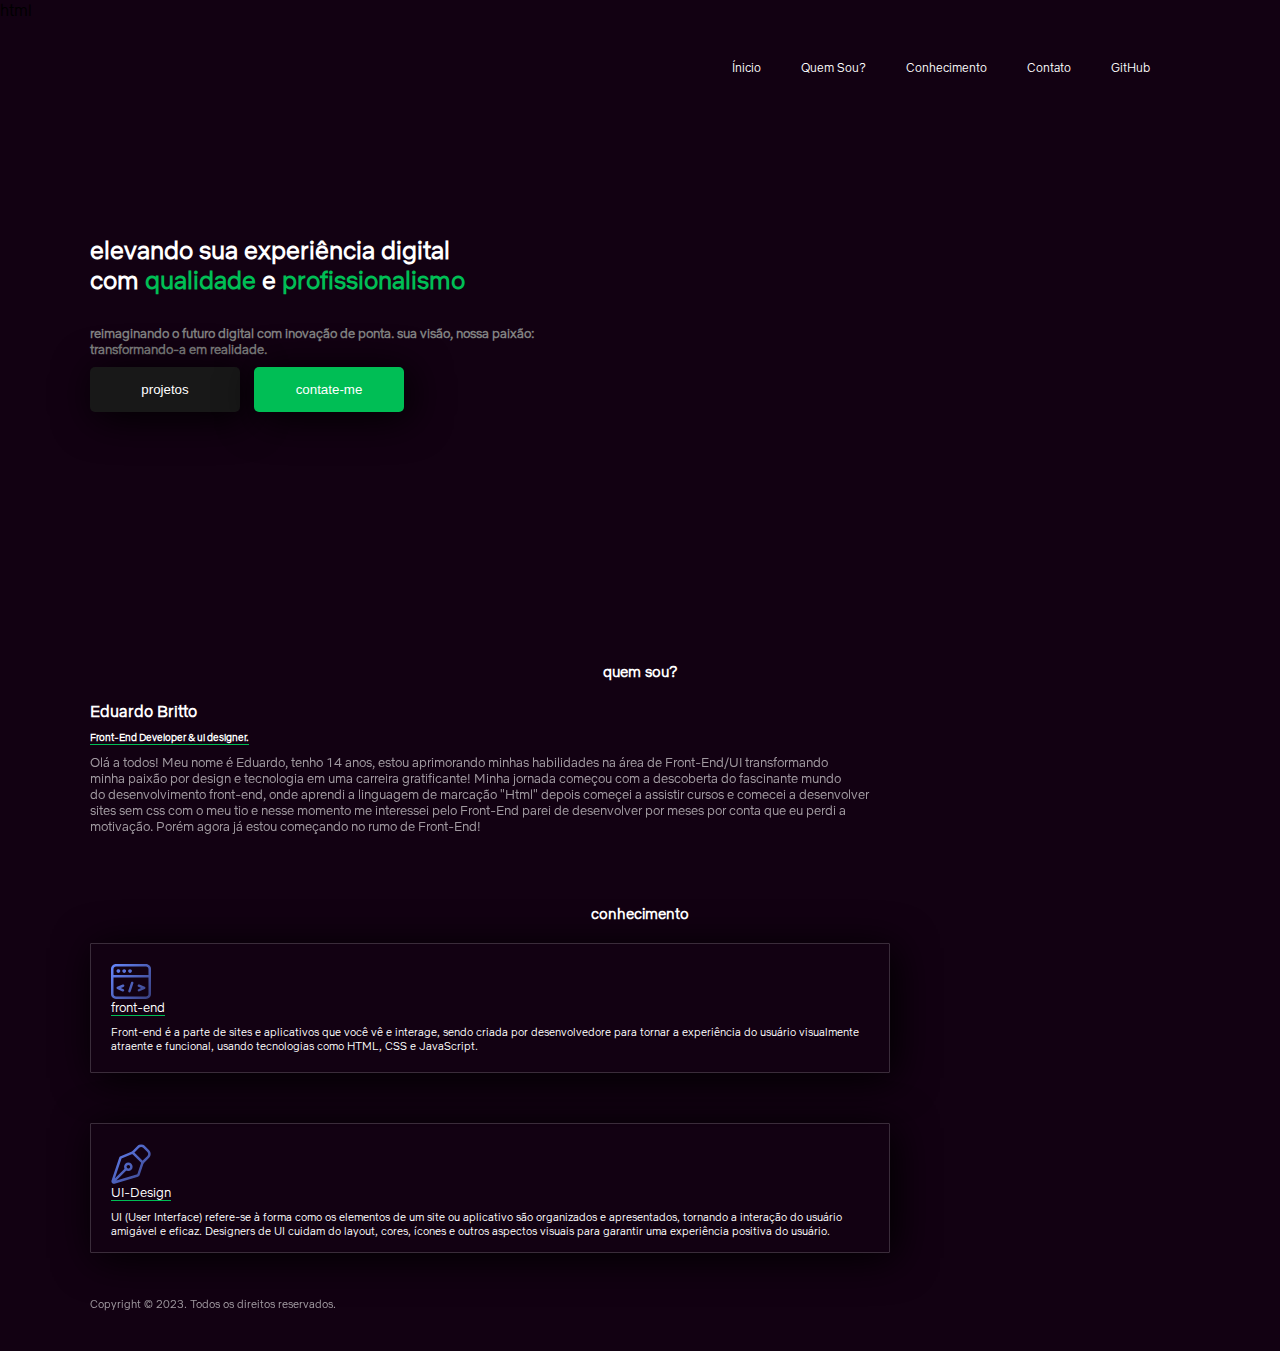
==== index.html @ 0faa3282 "Upload do site" ====
html

<!DOCTYPE html>
<html lang="en">
<head>
    <meta charset="UTF-8">
    <meta name="viewport" content="width=device-width, initial-scale=1.0">
    <link rel="stylesheet" href="style.css">
    <title>7Mdns - Front End</title>
</head>
<body>
<!-- browser -->
<nav>
<ul id="inicio" class="nav-links">
   <li><a class="links" href="#inicio">Ínicio </a></li>
   <li><a class="links" href="#quemsou">Quem Sou?</a></li>
   <li><a class="links" href="#conhecimento">Conhecimento</a></li>
   <li><a class="links" href="#transition">Contato</a></li>
   <li><a class="links" target="_blank" href="https://github.com/7Mdn/7Mdn">GitHub</a></li>
</ul>
</nav>
<!-- browser -->

<!-- Buttons -->
<div id="transition">
<h1 class="text1">elevando sua experiência digital<br>com <strong>qualidade</strong> e <strong>profissionalismo</strong></h1>
<p class="paragrafo">reimaginando o futuro digital com inovação de ponta. sua visão, nossa paixão: <br>transformando-a em realidade.</p>
<button onclick="window.location.href='https://discord.gg/j5zfEhkVJ5'"class="proj">projetos</button>
<button onclick="window.location.href='https://discord.gg/j5zfEhkVJ5'"class="conta">contate-me</button>
<!-- Buttons -->

<!-- apresentation -->
<h3 id="quemsou" class="oii">quem sou?</h3>
<h4 class="name"><strong>Eduardo Britto</strong></h4>
<p class="devel"><strong><u class="subs">Front-End Developer & ui designer.</u></strong></p>
<p class="texto">Olá a todos! Meu nome é Eduardo, tenho 14 anos,
    estou aprimorando minhas habilidades na área de Front-End/UI
    transformando<br> 
    minha paixão por design e tecnologia em uma carreira
    gratificante! Minha jornada começou com a descoberta do fascinante mundo<br>

    do desenvolvimento front-end, onde aprendi a linguagem de marcação "Html" depois começei a assistir cursos e 
    comecei a desenvolver<br>
    sites sem css com o meu tio e nesse momento me interessei pelo Front-End parei de desenvolver por meses por
    conta que eu perdi a <br>motivação. Porém agora já estou começando no rumo de Front-End! </p>
<!-- presentation -->

<!-- knowledge -->
<h3 id="conhecimento" class="oiii">conhecimento</h3>
</div>
<div class="front-end">
<img class="imagem" src="/images/front-icon-3c9a6d1d.svg">
<p class="para"><u class="sub">front-end</u></p>
<p class="textofront">Front-end é a parte de sites e aplicativos que você vê e interage, sendo criada por desenvolvedore para tornar a experiência do usuário visualmente<br> atraente e funcional, usando tecnologias como HTML, CSS e JavaScript.</p>
</div>
<div class="front">
<img class="imagema" src="/images/ui-icon-50a8c51a.svg">
<p class="parag"><u class="suba">UI-Design</u></p>
<p class="textoUi"> UI (User Interface) refere-se à forma como os elementos de um site ou aplicativo são organizados e apresentados, tornando a interação do usuário <br> amigável e eficaz. Designers de UI cuidam do layout, cores, ícones e outros aspectos visuais para garantir uma experiência positiva do usuário.</p>
</div>
<!-- knowledge -->

<!-- baseboard -->
<div>
    <footer class="kakaka">
        <p class="kaka">Copyright © 2023. Todos os direitos reservados.</p>
    </footer>
</div>
<!-- baseboard -->
</body>
</html>
---- style.css ----
@font-face {
    font-family: 'NetflixSans-Light';
    src: url('/fontes/NetflixSans-Light.otf')
}
* {
    margin: 0px;
    padding: 0px;
    outline: none;
    border: none;
    box-sizing: border-box;
}
body {
    font-family: 'NetflixSans-Light', sans-serif;
    background-color: rgb(18, 1, 18);
}
.nav-links {
    font-size: 12px;
    display: flex;
    margin-right: 110px;
    margin-top: 40px;
    justify-content: flex-end;
    list-style-type: none; 
    padding: 0;
}

.nav-links li {
    margin: 0 20px; 
}

.links {
    text-decoration: none;
    color: white;
    cursor: pointer;
}

.text1 {
    margin-left: 90px;
    line-height: 30px;
    margin-top: 160px;
    font-size: 25px;
    color: white;
}

.text1 strong {
    color: rgb(0, 190, 85);
}

.paragrafo {
    font-weight: bold;
    color: gray;
    font-size: 13px;
    opacity: 100%;
    margin-left: 90px;
    margin-top: 30px;
}

.proj {
    cursor: pointer;
    margin-left: 90px;
    margin-top: 10px;
    padding: 15px;
    width: 150px;
    box-shadow:  5px 5px 40px black;
    border-radius: 5px;
    background-color: #181818;
    color: white;
}
.conta {
    cursor: pointer;
    margin-left: 10px;
    margin-top: 10px;
    padding: 15px;
    width: 150px;
    box-shadow: 5px 5px 40px black;
    border-radius: 5px;
    background-color: #00BE55;
    color: white;
}

.oii {
    color: white;
    display: flex;
    justify-content: center;
    margin-top: 250px;
    font-size: 15px;
}

.name {
    color: white;
    margin-top: 20px;
    margin-left: 90px;
    
}

.devel {
    margin-top: 10px;
    margin-left: 90px;
    color: white;
    font-size: 10px;
}


.texto {
    color: white;
    opacity: 60%;
    margin-left: 90px;
    margin-top: 10px;
    font-size: 13px;
}

.oiii {
    color: white;
    display: flex;
    justify-content: center;
    margin-top: 70px;
    font-size: 15px;
}

.front-end {
    margin-left: 90px;
    margin-top: 20px;
    border-color: white;
    width: 800px;
    height: 130px;
    border-radius: 1px;
    border: 1px solid rgba(255, 255, 255, 0.174);
    box-sizing: border-box; 
    box-shadow: 5px 5px 40px black;
    transition: border-color 0.5s ease;
}

.front-end:hover {
    border-color: #00BE55;
}

.imagem {
   margin-top: 20px;
   margin-left: 20px;
   width: 40px;
}

.front {
    margin-left: 90px;
    margin-top: 50px;
    border-color: white;
    width: 800px;
    height: 130px;
    border-radius: 1px;
    border: 1px solid rgba(255, 255, 255, 0.174);
    box-shadow: 5px 5px 40px black;;
    box-sizing: border-box; 
    transition: border-color 0.5s ease
}

.front:hover {
    border-color: #00BE55;
}
.imagema {
    margin-top: 20px;
    margin-left: 20px;
    width: 40px;
 }

.para {
    color: white;
    font-size: 13px;
    margin-left: 20px;
}

.sub {
    text-decoration: none;
    border-bottom: 1px solid #00BE55;
}
.parag {
    color: white;
    font-size: 13px;
    margin-left: 20px;
}
.suba {
    text-decoration: none;
    border-bottom: 1px solid #00BE55;
}
.textofront {
    color: white;
    font-size: 11px;
    margin-left: 20px;
    margin-top: 10px;
}
.textoUi {
    color: white;
    font-size: 11px;
    margin-left: 20px;
    margin-top: 10px;
}

.kaka {
    color: white;
    font-size: 11px;
    margin-left: 20px;
    margin-top: 20px;
}

.kakaka {
    padding-top: 1.5rem;
    padding-bottom: 2.5rem;
    margin-left: 70px;
    opacity: 60%;
}
.subs {
    text-decoration: none;
    border-bottom: 1px solid #00BE55;
}
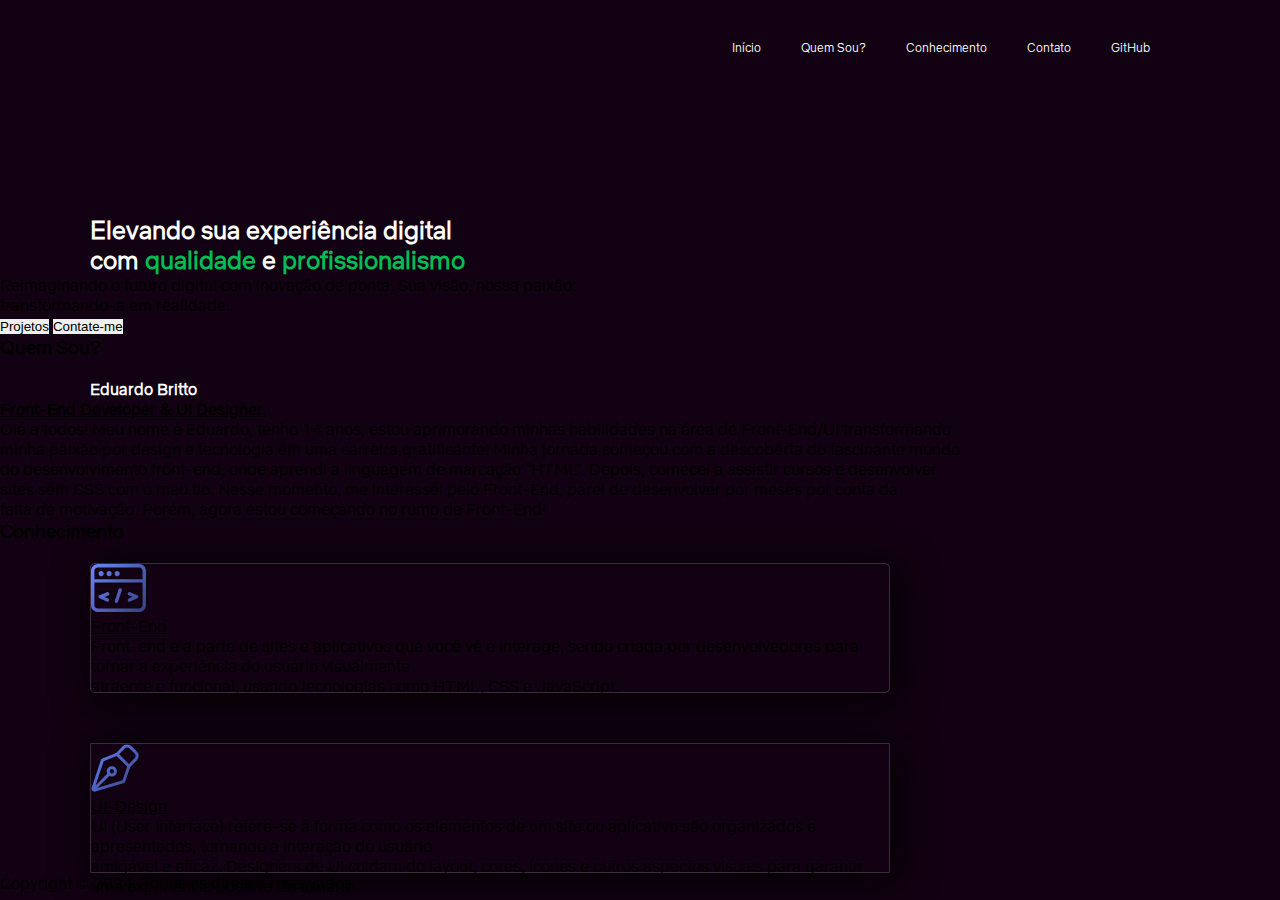
==== commit 04944afd: "Update index.html" ====
--- a/index.html
+++ b/index.html
@@ -1,71 +1,64 @@
-html
-
 <!DOCTYPE html>
-<html lang="en">
+<html lang="pt-br">
 <head>
     <meta charset="UTF-8">
     <meta name="viewport" content="width=device-width, initial-scale=1.0">
     <link rel="stylesheet" href="style.css">
-    <title>7Mdns - Front End</title>
+    <title>Portfólio</title>
 </head>
 <body>
-<!-- browser -->
-<nav>
-<ul id="inicio" class="nav-links">
-   <li><a class="links" href="#inicio">Ínicio </a></li>
-   <li><a class="links" href="#quemsou">Quem Sou?</a></li>
-   <li><a class="links" href="#conhecimento">Conhecimento</a></li>
-   <li><a class="links" href="#transition">Contato</a></li>
-   <li><a class="links" target="_blank" href="https://github.com/7Mdn/7Mdn">GitHub</a></li>
-</ul>
-</nav>
-<!-- browser -->
+    <!-- Navegação -->
 
-<!-- Buttons -->
-<div id="transition">
-<h1 class="text1">elevando sua experiência digital<br>com <strong>qualidade</strong> e <strong>profissionalismo</strong></h1>
-<p class="paragrafo">reimaginando o futuro digital com inovação de ponta. sua visão, nossa paixão: <br>transformando-a em realidade.</p>
-<button onclick="window.location.href='https://discord.gg/j5zfEhkVJ5'"class="proj">projetos</button>
-<button onclick="window.location.href='https://discord.gg/j5zfEhkVJ5'"class="conta">contate-me</button>
-<!-- Buttons -->
+    <nav>
+        <ul id="start" class="nav-links">
+            <li><a class="links" href="#start">Início</a></li>
+            <li><a class="links" href="#whoare">Quem Sou?</a></li>
+            <li><a class="links" href="#conhecimento">Conhecimento</a></li>
+            <li><a class="links" href="#transition">Contato</a></li>
+            <li><a class="links" target="_blank" href="https://github.com/7Mdn/7Mdn">GitHub</a></li>
+        </ul>
+    </nav>
 
-<!-- apresentation -->
-<h3 id="quemsou" class="oii">quem sou?</h3>
-<h4 class="name"><strong>Eduardo Britto</strong></h4>
-<p class="devel"><strong><u class="subs">Front-End Developer & ui designer.</u></strong></p>
-<p class="texto">Olá a todos! Meu nome é Eduardo, tenho 14 anos,
-    estou aprimorando minhas habilidades na área de Front-End/UI
-    transformando<br> 
-    minha paixão por design e tecnologia em uma carreira
-    gratificante! Minha jornada começou com a descoberta do fascinante mundo<br>
+    <!-- Botões -->
 
-    do desenvolvimento front-end, onde aprendi a linguagem de marcação "Html" depois começei a assistir cursos e 
-    comecei a desenvolver<br>
-    sites sem css com o meu tio e nesse momento me interessei pelo Front-End parei de desenvolver por meses por
-    conta que eu perdi a <br>motivação. Porém agora já estou começando no rumo de Front-End! </p>
-<!-- presentation -->
+    <div id="transition">
+        <h1 class="text1">Elevando sua experiência digital<br>com <strong>qualidade</strong> e <strong>profissionalismo</strong></h1>
+        <p class="paragraph">Reimaginando o futuro digital com inovação de ponta. Sua visão, nossa paixão: <br>transformando-a em realidade.</p>
+        <button onclick="window.location.href='https://discord.gg/8AzcTHZ6z6'" class="projects">Projetos</button>
+        <button onclick="window.location.href='https://discord.gg/8AzcTHZ6z6'" class="account">Contate-me</button>
+    </div>
 
-<!-- knowledge -->
-<h3 id="conhecimento" class="oiii">conhecimento</h3>
-</div>
-<div class="front-end">
-<img class="imagem" src="/images/front-icon-3c9a6d1d.svg">
-<p class="para"><u class="sub">front-end</u></p>
-<p class="textofront">Front-end é a parte de sites e aplicativos que você vê e interage, sendo criada por desenvolvedore para tornar a experiência do usuário visualmente<br> atraente e funcional, usando tecnologias como HTML, CSS e JavaScript.</p>
-</div>
-<div class="front">
-<img class="imagema" src="/images/ui-icon-50a8c51a.svg">
-<p class="parag"><u class="suba">UI-Design</u></p>
-<p class="textoUi"> UI (User Interface) refere-se à forma como os elementos de um site ou aplicativo são organizados e apresentados, tornando a interação do usuário <br> amigável e eficaz. Designers de UI cuidam do layout, cores, ícones e outros aspectos visuais para garantir uma experiência positiva do usuário.</p>
-</div>
-<!-- knowledge -->
+    <!-- Apresentação -->
+     
+    <h3 id="whoare" class="who">Quem Sou?</h3>
+    <h4 class="name"><strong>Eduardo Britto</strong></h4>
+    <p class="developer"><strong><u class="subtext">Front-End Developer & UI Designer.</u></strong></p>
+    <p class="text">Olá a todos! Meu nome é Eduardo, tenho 14 anos, estou aprimorando minhas habilidades na área de Front-End/UI transformando<br> 
+    minha paixão por design e tecnologia em uma carreira gratificante! Minha jornada começou com a descoberta do fascinante mundo<br>
+    do desenvolvimento front-end, onde aprendi a linguagem de marcação "HTML". Depois, comecei a assistir cursos e desenvolver<br>
+    sites sem CSS com o meu tio. Nesse momento, me interessei pelo Front-End, parei de desenvolver por meses por conta da<br>falta de motivação. Porém, agora estou começando no rumo de Front-End!</p>
 
-<!-- baseboard -->
-<div>
-    <footer class="kakaka">
-        <p class="kaka">Copyright © 2023. Todos os direitos reservados.</p>
+    <!-- Conhecimento -->
+
+    <h3 id="conhecimento" class="know">Conhecimento</h3>
+
+    <div class="front-end">
+        <img class="image" src="/images/front-icon-3c9a6d1d.svg" alt="Ícone Front-End">
+        <p class="paragraph2"><u class="subtext2">Front-End</u></p>
+        <p class="textfront">Front-end é a parte de sites e aplicativos que você vê e interage, sendo criada por desenvolvedores para tornar a experiência do usuário visualmente<br> atraente e funcional, usando tecnologias como HTML, CSS e JavaScript.</p>
+    </div>
+
+    <div class="front">
+        <img class="image2" src="/images/ui-icon-50a8c51a.svg" alt="Ícone UI-Design">
+        <p class="paragraph3"><u class="subtext3">UI-Design</u></p>
+        <p class="textUi">UI (User Interface) refere-se à forma como os elementos de um site ou aplicativo são organizados e apresentados, tornando a interação do usuário<br> amigável e eficaz. Designers de UI cuidam do layout, cores, ícones e outros aspectos visuais para garantir uma experiência positiva do usuário.</p>
+    </div>
+
+    <!-- Rodapé -->
+
+    <footer class="footer">
+        <p class="footer2">Copyright © 2024. Todos os direitos reservados.</p>
     </footer>
-</div>
-<!-- baseboard -->
+    
 </body>
-</html>+</html>
--- a/style.css
+++ b/style.css
@@ -1,4 +1,4 @@
-@font-face {
+    @font-face {
     font-family: 'NetflixSans-Light';
     src: url('/fontes/NetflixSans-Light.otf')
 }
@@ -122,7 +122,7 @@
     border-color: white;
     width: 800px;
     height: 130px;
-    border-radius: 1px;
+    border-radius: 5px;
     border: 1px solid rgba(255, 255, 255, 0.174);
     box-sizing: border-box; 
     box-shadow: 5px 5px 40px black;
@@ -209,4 +209,59 @@
 .subs {
     text-decoration: none;
     border-bottom: 1px solid #00BE55;
-}+}
+
+@media screen and (max-width: 600px) {
+    .nav-links {
+        margin-right: 0;
+        margin-top: 20px;
+        justify-content: center;
+    }
+
+    .text1 {
+        margin-left: 20px;
+        margin-top: 100px;
+        font-size: 20px;
+        text-align: center;
+    }
+
+    .paragrafo, .proj, .conta, .name, .devel, .texto, .kakaka {
+        margin-left: 20px;
+        text-align: center;
+    }
+
+    .oii, .oiii {
+        margin-top: 150px;
+    }
+
+    .front-end, .front {
+        width: calc(100% - 40px);
+        margin-left: 20px;
+        margin-top: 30px;
+    }
+
+    .imagema, .imagem {
+        margin-left: 10px;
+    }
+}
+
+/* Para telas entre 600px e 900px */
+@media screen and (min-width: 600px) and (max-width: 900px) {
+    .nav-links {
+        margin-right: 50px;
+    }
+}
+
+/* Para telas entre 900px e 1200px */
+@media screen and (min-width: 900px) and (max-width: 1200px) {
+    .nav-links {
+        margin-right: 80px;
+    }
+}
+
+/* Para telas maiores que 1200px */
+@media screen and (min-width: 1200px) {
+    .nav-links {
+        margin-right: 110px;
+    }
+}
